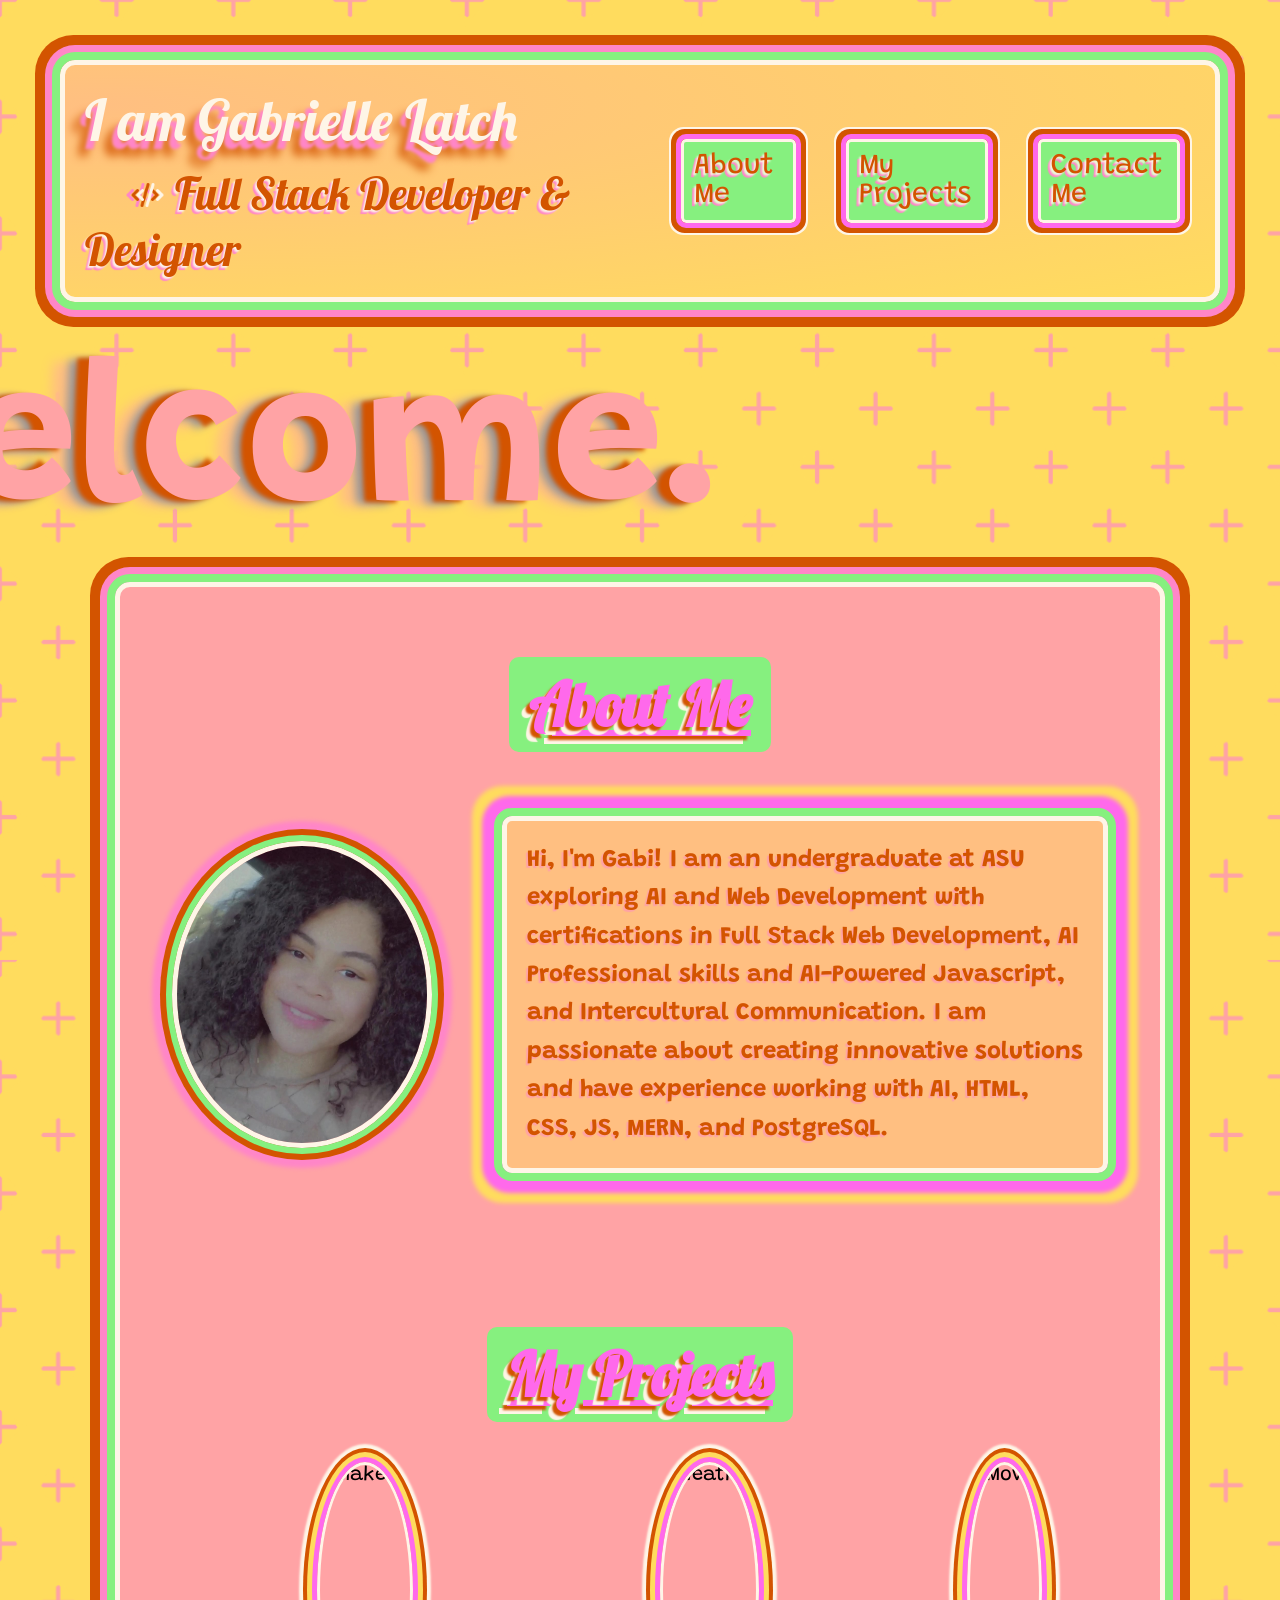
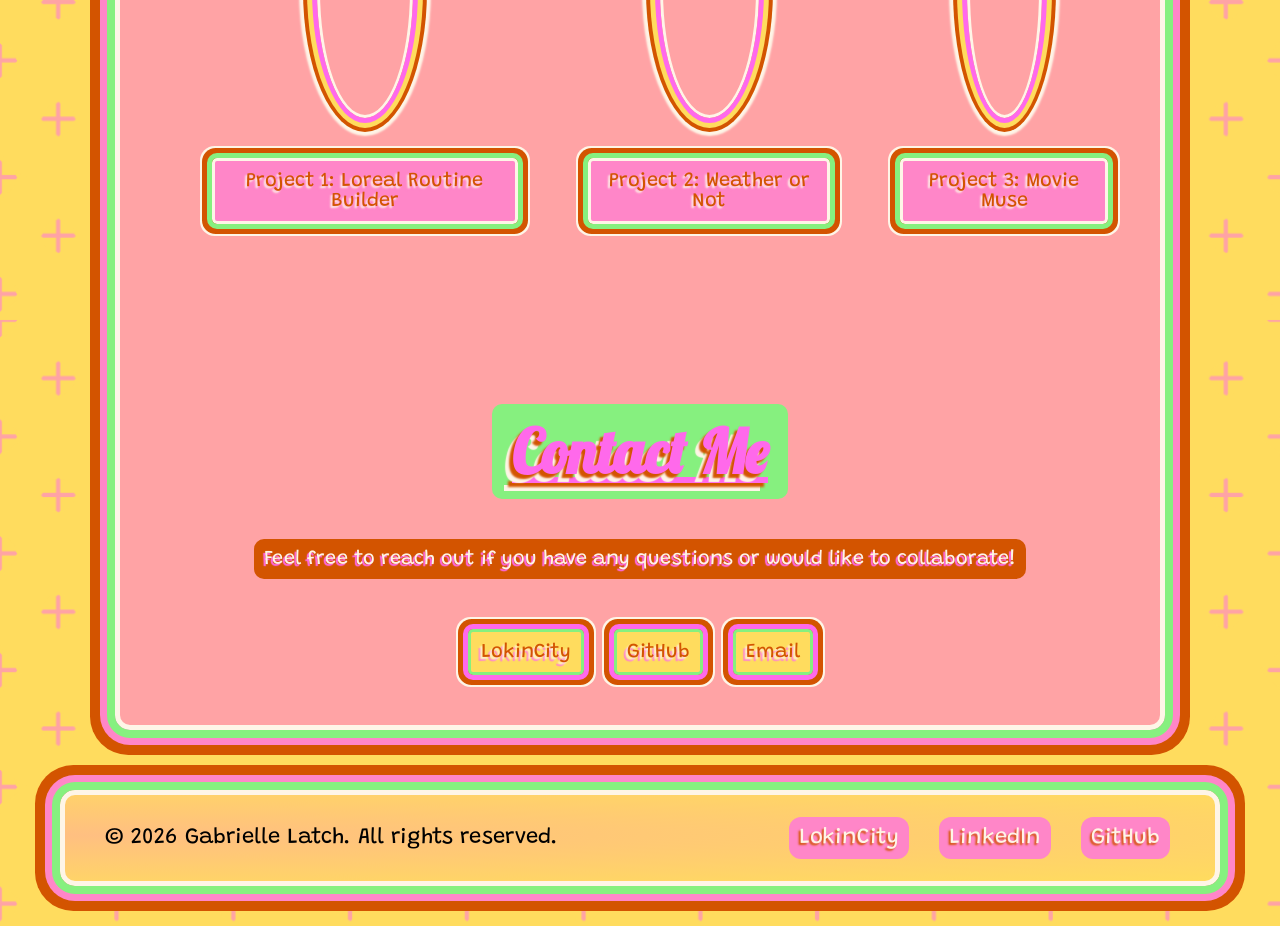
==== Week3/portfolio/index.html @ a7a7639f "Add files via upload" ====
<!DOCTYPE html>
<html lang="en">

<head>
    <meta charset="UTF-8">
    <meta name="viewport" content="width=device-width, initial-scale=1.0">
    <title>My Portfolio</title>
    <style>
        @import url('https://fonts.googleapis.com/css2?family=Crimson+Pro:ital,wght@0,200..900;1,200..900&family=Lobster&family=Roboto+Slab:wght@100..900&display=swap');
        @import url('https://fonts.googleapis.com/css2?family=Crimson+Pro:ital,wght@0,200..900;1,200..900&family=Grandstander:ital,wght@0,100..900;1,100..900&family=Lobster&family=Roboto+Slab:wght@100..900&display=swap');
    </style>
    <link rel="stylesheet" href="styles.css">
</head>

<body>
    <div id="header-container">
        <header>I am Gabrielle Latch <span id="headline"> <img id="icon" src="./assets/code-solid (1).png"
                    alt="code-icon"><img id="secondIcon" src="./assets/code-solid (2).png" alt="code-icon"><img id="thirdIcon"
                    src="./assets/code-solid (3).png" alt="code-icon">Full Stack Developer &
                Designer</span></header>
        <nav>
            <ul id="navigation">
                <li class="nav"><a href="#about">About Me</a></li>
                <li class="nav"><a href="#projects">My Projects</a></li>
                <li class="nav"><a href="#contact">Contact Me</a></li>
            </ul>
        </nav>
    </div>
    
    
    <main>
        <h1>Welcome.</h1>
        <div id="mainContent">
        <section id="about">
            <h2>About Me</h2>
            <div id="aboutMeContainer">
            <img id="profile" src="./assets/Gabi1.jpg" alt="Gabrielle Latch">
            <p id="aboutMeContent">Hi, I'm Gabi! I am an undergraduate at ASU exploring AI and Web Development with certifications in Full
                Stack
                Web Development, AI Professional skills and AI-Powered Javascript, and Intercultural Communication. I am
                passionate about creating innovative solutions and have experience working with AI, HTML, CSS, JS, MERN,
                and
                PostgreSQL. </p>
                </div>
        </section>
        <section id="projects">
            <h2>My Projects</h2>
            <ul id="project-links">
                <li><img class="project-image" src="./assets/makeup.jpg" alt="Makeup"><a class="projectURL"
                        href="https://github.com/NotSnowWhite/09-prj-loreal-routine-builder">Project 1: Loreal Routine
                        Builder</a></li>
                <li><img class="project-image" src="./assets/weather.jpg" alt="Weather"><a class="projectURL"
                        href="https://github.com/NotSnowWhite/Weather-Or-Not">Project 2: Weather or Not</a></li>
                <li><img class="project-image" src="./assets/movie.jpg" alt="Movie"><a class="projectURL"
                        href="https://github.com/NotSnowWhite/Movie-Muse">Project 3: Movie Muse</a></li>
            </ul>
        </section>
        <section id="contact">
            <h2>Contact Me</h2>
            <p id="contactText">Feel free to reach out if you have any questions or would like to collaborate!</p>
            <div id="contact-links">
                <a href="https://www.linkedin.com/in/gabrielle-latch">LokinCity</a>
                <a href="https://github.com/NotSnowWhite">GitHub</a>
                <a href="mailto:gflatch@att.net">Email</a>
            </div>
        </section>
        </div>
    </main>

    <footer>
        <p>&copy; 2026 Gabrielle Latch. All rights reserved.</p>
        <div id="footer-links">
            <a href="https://lokincity.com">LokinCity</a>
            <a href="https://www.linkedin.com/in/gabrielle-latch">LinkedIn</a>
            <a href="https://github.com/NotSnowWhite">GitHub</a>

        </div>
    </footer>
</body>

</html>
---- Week3/portfolio/styles.css ----
:root {
    --light-green: #86f07fff;
    --bright-peony: #ff69ebff;
    --pink-carnation: #ff86c8ff;
    --cotton-candy: #ffa3a5ff;
    --light-caramel: #ffbf81ff;
    --mustard: #ffdc5eff;
    --burnt-orange: #d35400ff;
    --cream: #fef5e7ff;
    font-family: "Grandstander", cursive;
    font-size: 20px;

}

body {
    background-color: var(--mustard);
    margin: 0;
    padding: 20px;
    background-image: url("./assets/bg-pattern.png");
    background-size: 100%;
}

/* ||Heading */

header {
    font-family: "Lobster", cursive;
    color: var(--cream);
    text-shadow: -5px 8px 3px var(--pink-carnation), -12px 15px 10px var(--burnt-orange);
    font-size: 2.8em;
    padding: 20px;
}

#headline {
    display: block;
    font-size: .8em;
    color: var(--burnt-orange);
    text-shadow: -2px 2px 2px var(--cream), -4px 4px 1px var(--pink-carnation);
    margin: 10px 0 0 0px;
}

#header-container,
footer {
    display: flex;
    justify-content: space-between;
    background-image: radial-gradient(farthest-corner at 40px 40px, var(--light-caramel), var(--mustard));
    border: var(--cream) solid 5px;
    outline: var(--light-green) solid 8px;
    box-shadow: 0 0 0 15px var(--pink-carnation), 0 0 0 25px var(--burnt-orange);
    border-radius: 15px;
    margin: 40px;
}

/* ||Icons */

#icon,
#secondIcon,
#thirdIcon {
    width: 30px;
    height: auto;
}

#icon {
    position: relative;
    left: 50px;
    z-index: 3;
}

#secondIcon {
    position: relative;
    left: 15px;
    z-index: 2;
}

#thirdIcon {
    position: relative;
    right: 20px;
    z-index: 1;
}


/* ||Navigation */

nav {
    display: flex;
    align-items: center;
}

nav ul,
nav ul li {
    display: flex;
    padding: 10px;
    font-size: 1.2em;
}

nav a {
    background-color: var(--light-green);
    color: var(--burnt-orange);
    text-shadow: -2px 2px 2px var(--cream), -4px 4px 1px var(--pink-carnation);
    border: var(--cream) solid 3px;
    outline: var(--bright-peony) solid 5px;
    box-shadow: 0 0 0 10px var(--burnt-orange), 0 0 0 12px var(--cream);
    padding: 10px;
    margin: 0 15px;
    border-radius: 5px;
}

/* ||Main */

main {
    display: flex;
    flex-direction: column;
    align-items: center;
    justify-content: center;
    gap: 20px;
}

#mainContent {
    background-color: var(--cotton-candy);
    display: flex;
    flex-direction: column;
    align-items: center;
    gap: 40px;
    border: var(--cream) solid 5px;
    outline: var(--light-green) solid 8px;
    box-shadow: 0 0 0 15px var(--pink-carnation), 0 0 0 25px var(--burnt-orange);
    border-radius: 15px;
}

h1 {
    font-size: 200px;
    color: var(--cotton-candy);
    text-shadow: -12px 2px 4px var(--burnt-orange), -20px 4px 8px rgb(154, 151, 151), -36px 6px 12px var(--light-caramel);
    margin: 10px;
    position: relative;
    right: 1.8em;
}

h2 {
    color: var(--bright-peony);
    background-color: var(--light-green);
    font-family: "Lobster", cursive;
    font-size: 60px;
    text-shadow: -4px 4px 2px var(--burnt-orange), -8px 8px 1px var(--cream);
    margin-bottom: 20px;
    text-decoration: underline;
    text-align: center;
    padding: 10px 20px;
    border-radius: 10px;
}

a {
    text-decoration: none;

}

ul {
    list-style-type: none;
}

/* ||Sections */

section {
    display: flex;
    flex-direction: column;
    align-items: center;
    padding: 20px;
    width: 90%;
    max-width: 1000px;
}

/* |||About Me */

#aboutMeContainer {
    display: flex;
    align-items: center;
    gap: 40px;
    border-radius: 10px;
    margin-top: 20px;
}

#profile {
    width: 250px;
    height: auto;
    border: var(--cream) solid 5px;
    outline: var(--light-green) solid 6px;
    box-shadow: 0 0 0px 12px var(--burnt-orange), 0 0 4px 20px var(--pink-carnation);
    border-radius: 50%;
    margin: 0 30px 0 0;
}

#aboutMeContent {
    color: var(--burnt-orange);
    font-weight: bold;
    font-size: 24px;
    line-height: 1.6;
    text-shadow: -2px 2px 1px var(--cotton-candy);
    background-color: var(--light-caramel);
    border: var(--cream) solid 5px;
    outline: var(--light-green) solid 8px;
    box-shadow: 0 0 4px 20px var(--bright-peony), 0 0 4px 30px var(--mustard);
    border-radius: 10px;
    padding: 20px;
}

/* |||Projects */

#project-links{
    display: flex;
    gap: 70px;
}

#project-links li {
    display: flex;
    flex-direction: column;
    align-items: center;
    justify-content: space-between;
    gap: 40px;
}

.project-image {
    max-width: 250px;
    height: 250px;
    border-radius: 50%;
    border: var(--cream) solid 3px;
    outline: var(--bright-peony) solid 5px;
    box-shadow: 0 0 0 10px var(--mustard), 0 0 0 14px var(--burnt-orange), 0 0 2px 18px var(--cream);
}

.projectURL {
    text-align: center;
    background-color: var(--pink-carnation);
    border: var(--cream) solid 3px;
    outline: var(--light-green) solid 5px;
    box-shadow: 0 0 0 10px var(--burnt-orange), 0 0 0 12px var(--cream);
    color: var(--burnt-orange);
    text-shadow: -2px 2px 2px var(--cream), -4px 4px 1px var(--pink-carnation);

    padding: 10px;
    border-radius: 5px;
}

/* |||Contact */

#contact {
    border-radius: 10px;
    padding: 50px;
}

#contactText {
    color: var(--cream);
    background-color: var(--burnt-orange);
    text-shadow: -2px 2px 1px var(--bright-peony);
    border-radius: 10px;
    padding: 10px;
    margin-bottom: 50px;
}

#contact-links {
    display: flex;
    gap: 30px;
}

#contact-links a {
    background-color: var(--mustard);
    color: var(--burnt-orange);
    text-shadow: -2px 2px 2px var(--cream), -4px 4px 1px var(--pink-carnation);
    border: var(--light-green) solid 3px;
    outline: var(--bright-peony) solid 5px;
    box-shadow: 0 0 0 10px var(--burnt-orange), 0 0 0 12px var(--cream);
    padding: 10px;
    border-radius: 5px;
}

/* ||Footer */

footer {
    display: flex;
    align-items: center;
    justify-content: space-between;
    font-size: 22px;
    padding: 10px 40px;
    margin: 60px 40px 20px;
}

footer a {
    color: var(--cream);
    background-color: var(--pink-carnation);
    text-shadow: -2px 2px 2px var(--burnt-orange);
    padding: 10px;
    margin: 0 5px;
    border-radius: 12px;
}

#footer-links {
    display: flex;
    gap: 20px;
}
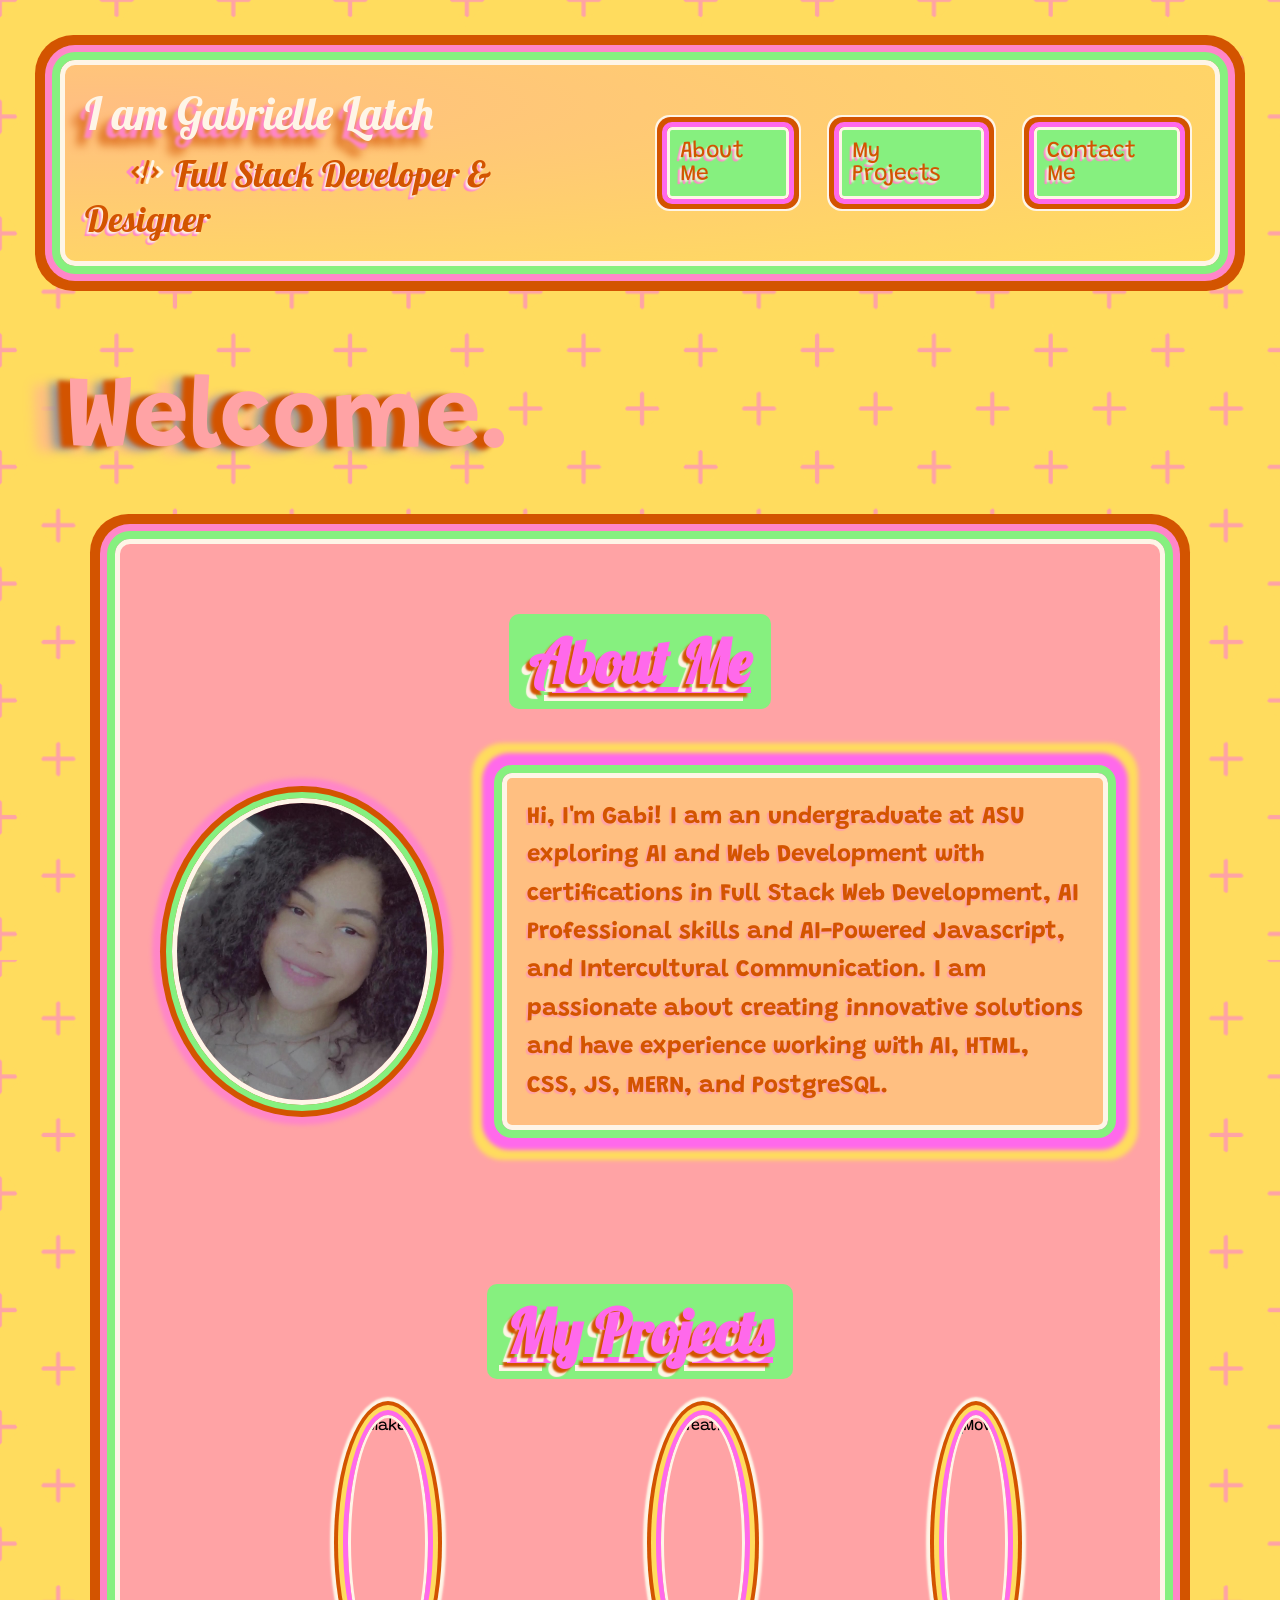
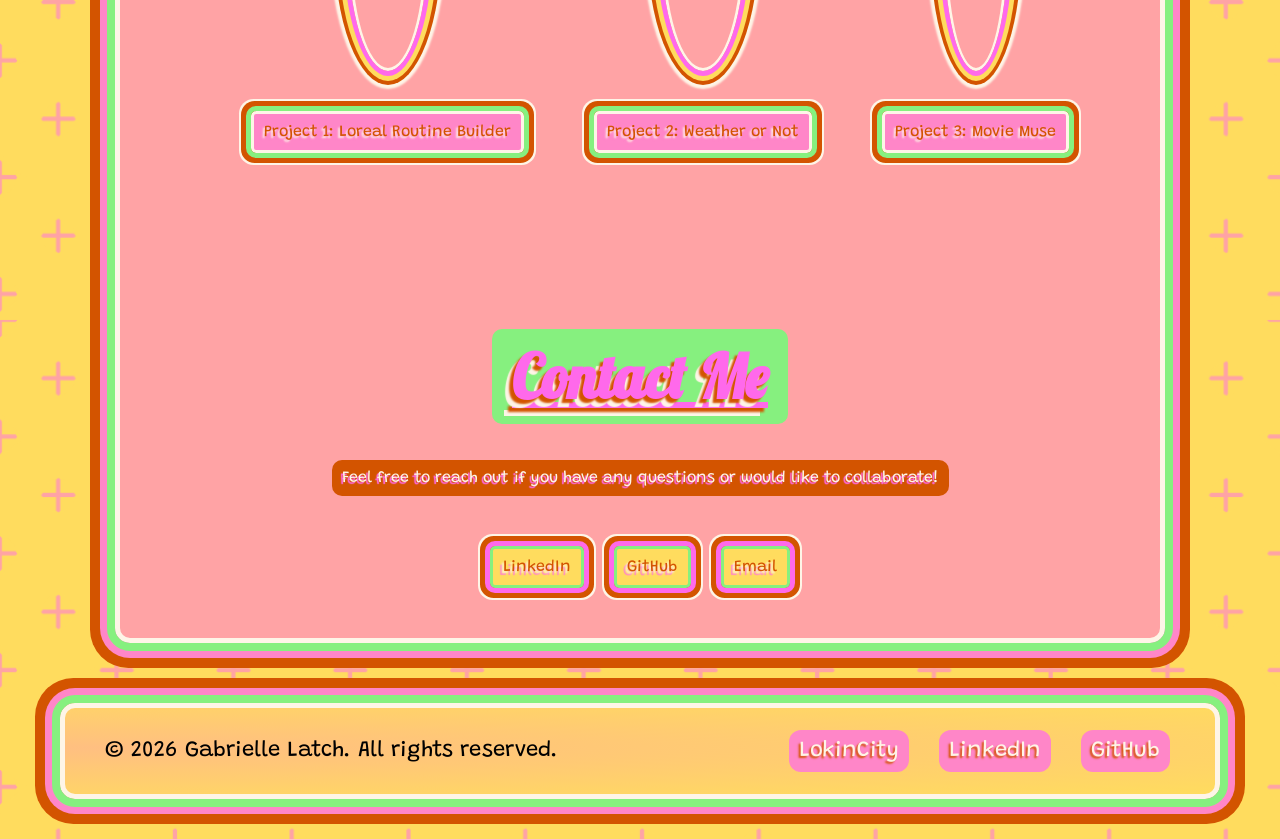
==== commit 59bb2c1d: "Fix HTML formatting and structure in index.html" ====
--- a/Week3/portfolio/index.html
+++ b/Week3/portfolio/index.html
@@ -6,8 +6,7 @@
     <meta name="viewport" content="width=device-width, initial-scale=1.0">
     <title>My Portfolio</title>
     <style>
-        @import url('https://fonts.googleapis.com/css2?family=Crimson+Pro:ital,wght@0,200..900;1,200..900&family=Lobster&family=Roboto+Slab:wght@100..900&display=swap');
-        @import url('https://fonts.googleapis.com/css2?family=Crimson+Pro:ital,wght@0,200..900;1,200..900&family=Grandstander:ital,wght@0,100..900;1,100..900&family=Lobster&family=Roboto+Slab:wght@100..900&display=swap');
+@import url('https://fonts.googleapis.com/css2?family=Grandstander:ital,wght@0,100..900;1,100..900&family=Lobster&display=swap');
     </style>
     <link rel="stylesheet" href="styles.css">
 </head>
@@ -59,7 +58,7 @@
             <h2>Contact Me</h2>
             <p id="contactText">Feel free to reach out if you have any questions or would like to collaborate!</p>
             <div id="contact-links">
-                <a href="https://www.linkedin.com/in/gabrielle-latch">LokinCity</a>
+                <a href="https://www.linkedin.com/in/gabrielle-latch">LinkedIn</a>
                 <a href="https://github.com/NotSnowWhite">GitHub</a>
                 <a href="mailto:gflatch@att.net">Email</a>
             </div>
@@ -78,4 +77,4 @@
     </footer>
 </body>
 
-</html>+</html>
--- a/Week3/portfolio/styles.css
+++ b/Week3/portfolio/styles.css
@@ -8,7 +8,6 @@
     --burnt-orange: #d35400ff;
     --cream: #fef5e7ff;
     font-family: "Grandstander", cursive;
-    font-size: 20px;
 
 }
 
@@ -110,8 +109,6 @@
     display: flex;
     flex-direction: column;
     align-items: center;
-    justify-content: center;
-    gap: 20px;
 }
 
 #mainContent {
@@ -127,12 +124,11 @@
 }
 
 h1 {
-    font-size: 200px;
+    font-size: 100px;
     color: var(--cotton-candy);
     text-shadow: -12px 2px 4px var(--burnt-orange), -20px 4px 8px rgb(154, 151, 151), -36px 6px 12px var(--light-caramel);
-    margin: 10px;
-    position: relative;
-    right: 1.8em;
+    position: relative;
+    right: 350px;
 }
 
 h2 {
@@ -294,4 +290,4 @@
 #footer-links {
     display: flex;
     gap: 20px;
-}+}
